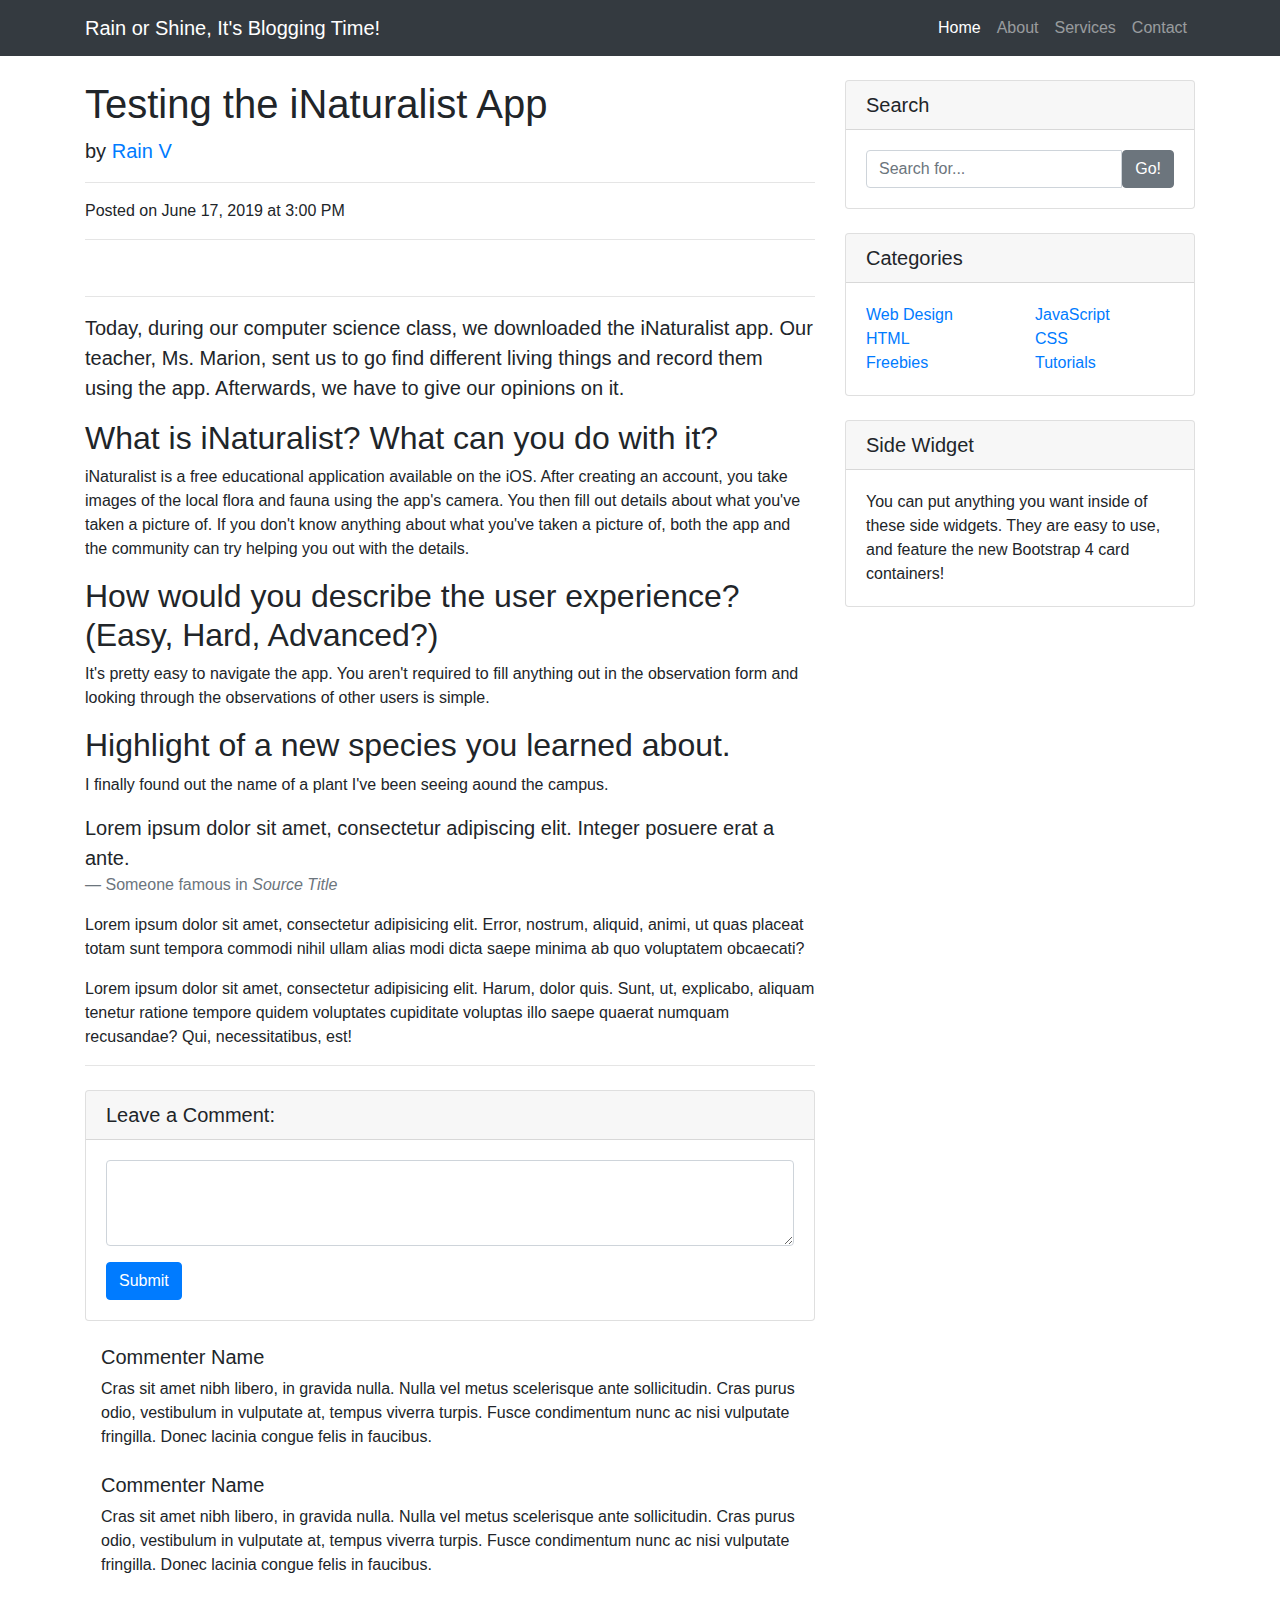
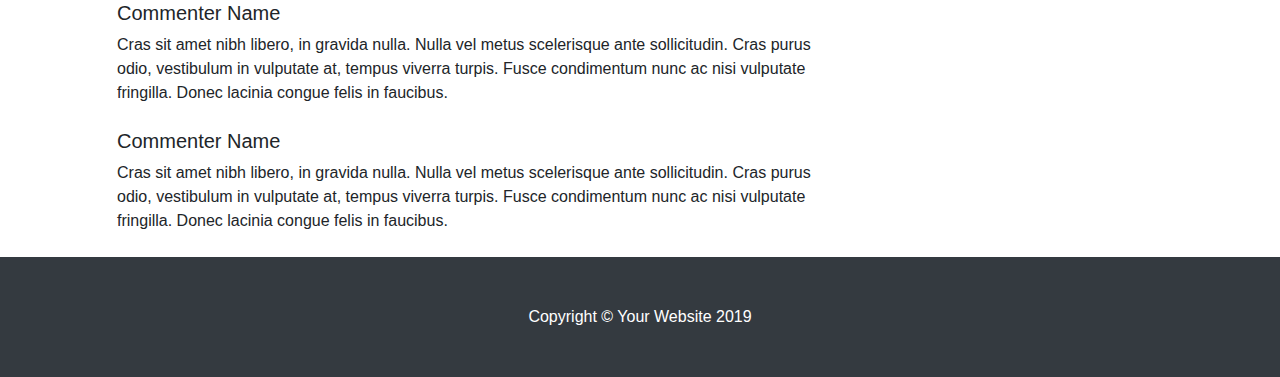
==== blog/index.html @ b3effd19 "Blog files" ====
<!DOCTYPE html>
<html lang="en">

<head>

  <meta charset="utf-8">
  <meta name="viewport" content="width=device-width, initial-scale=1, shrink-to-fit=no">
  <meta name="description" content="">
  <meta name="author" content="">

  <title>Blog Post - iNaturalist App</title>

  <!-- Bootstrap core CSS -->
  <link href="vendor/bootstrap/css/bootstrap.min.css" rel="stylesheet">

  <!-- Custom styles for this template -->
  <link href="css/blog-post.css" rel="stylesheet">

</head>

<body>

  <!-- Navigation -->
  <nav class="navbar navbar-expand-lg navbar-dark bg-dark fixed-top">
    <div class="container">
      <a class="navbar-brand" href="#">Rain or Shine, It's Blogging Time!</a>
      <button class="navbar-toggler" type="button" data-toggle="collapse" data-target="#navbarResponsive" aria-controls="navbarResponsive" aria-expanded="false" aria-label="Toggle navigation">
        <span class="navbar-toggler-icon"></span>
      </button>
      <div class="collapse navbar-collapse" id="navbarResponsive">
        <ul class="navbar-nav ml-auto">
          <li class="nav-item active">
            <a class="nav-link" href="#">Home
              <span class="sr-only">(current)</span>
            </a>
          </li>
          <li class="nav-item">
            <a class="nav-link" href="#">About</a>
          </li>
          <li class="nav-item">
            <a class="nav-link" href="#">Services</a>
          </li>
          <li class="nav-item">
            <a class="nav-link" href="#">Contact</a>
          </li>
        </ul>
      </div>
    </div>
  </nav>

  <!-- Page Content -->
  <div class="container">

    <div class="row">

      <!-- Post Content Column -->
      <div class="col-lg-8">

        <!-- Title -->
        <h1 class="mt-4">Testing the iNaturalist App</h1>

        <!-- Author -->
        <p class="lead">
          by
          <a href="#">Rain V</a>
        </p>

        <hr>

        <!-- Date/Time -->
        <p>Posted on June 17, 2019 at 3:00 PM</p>

        <hr>

        <!-- Preview Image -->
        <img class="img-fluid rounded" src="http://placehold.it/900x300" alt="">

        <hr>

        <!-- Post Content -->
        <p class="lead">Today, during our computer science class, we downloaded the iNaturalist app. Our teacher, Ms. Marion, sent us to go find different living things and record them using the app. Afterwards, we have to give our opinions on it.</p>
          <p> </p>
          <p> </p>
        <h2>What is iNaturalist? What can you do with it?</h2>
        <p> iNaturalist is a free educational application available on the iOS. After creating an account, you take images of the local flora and fauna using the app's camera. You then fill out details about what you've taken a picture of. If you don't know anything about what you've taken a picture of, both the app and the community can try helping you out with the details.</p>
          <p> </p>
          <h2>How would you describe the user experience? (Easy, Hard, Advanced?) </h2>
        <p>It's pretty easy to navigate the app. You aren't required to fill anything out in the observation form and looking through the observations of other users is simple.</p>
          <p> </p>
          <h2>Highlight of a new species you learned about.</h2>
          <p>I finally found out the name of a plant I've been seeing aound the campus.
              <img ></p>
          

        <blockquote class="blockquote">
          <p class="mb-0">Lorem ipsum dolor sit amet, consectetur adipiscing elit. Integer posuere erat a ante.</p>
          <footer class="blockquote-footer">Someone famous in
            <cite title="Source Title">Source Title</cite>
          </footer>
        </blockquote>

        <p>Lorem ipsum dolor sit amet, consectetur adipisicing elit. Error, nostrum, aliquid, animi, ut quas placeat totam sunt tempora commodi nihil ullam alias modi dicta saepe minima ab quo voluptatem obcaecati?</p>

        <p>Lorem ipsum dolor sit amet, consectetur adipisicing elit. Harum, dolor quis. Sunt, ut, explicabo, aliquam tenetur ratione tempore quidem voluptates cupiditate voluptas illo saepe quaerat numquam recusandae? Qui, necessitatibus, est!</p>

        <hr>

        <!-- Comments Form -->
        <div class="card my-4">
          <h5 class="card-header">Leave a Comment:</h5>
          <div class="card-body">
            <form>
              <div class="form-group">
                <textarea class="form-control" rows="3"></textarea>
              </div>
              <button type="submit" class="btn btn-primary">Submit</button>
            </form>
          </div>
        </div>

        <!-- Single Comment -->
        <div class="media mb-4">
          <img class="d-flex mr-3 rounded-circle" src="http://placehold.it/50x50" alt="">
          <div class="media-body">
            <h5 class="mt-0">Commenter Name</h5>
            Cras sit amet nibh libero, in gravida nulla. Nulla vel metus scelerisque ante sollicitudin. Cras purus odio, vestibulum in vulputate at, tempus viverra turpis. Fusce condimentum nunc ac nisi vulputate fringilla. Donec lacinia congue felis in faucibus.
          </div>
        </div>

        <!-- Comment with nested comments -->
        <div class="media mb-4">
          <img class="d-flex mr-3 rounded-circle" src="http://placehold.it/50x50" alt="">
          <div class="media-body">
            <h5 class="mt-0">Commenter Name</h5>
            Cras sit amet nibh libero, in gravida nulla. Nulla vel metus scelerisque ante sollicitudin. Cras purus odio, vestibulum in vulputate at, tempus viverra turpis. Fusce condimentum nunc ac nisi vulputate fringilla. Donec lacinia congue felis in faucibus.

            <div class="media mt-4">
              <img class="d-flex mr-3 rounded-circle" src="http://placehold.it/50x50" alt="">
              <div class="media-body">
                <h5 class="mt-0">Commenter Name</h5>
                Cras sit amet nibh libero, in gravida nulla. Nulla vel metus scelerisque ante sollicitudin. Cras purus odio, vestibulum in vulputate at, tempus viverra turpis. Fusce condimentum nunc ac nisi vulputate fringilla. Donec lacinia congue felis in faucibus.
              </div>
            </div>

            <div class="media mt-4">
              <img class="d-flex mr-3 rounded-circle" src="http://placehold.it/50x50" alt="">
              <div class="media-body">
                <h5 class="mt-0">Commenter Name</h5>
                Cras sit amet nibh libero, in gravida nulla. Nulla vel metus scelerisque ante sollicitudin. Cras purus odio, vestibulum in vulputate at, tempus viverra turpis. Fusce condimentum nunc ac nisi vulputate fringilla. Donec lacinia congue felis in faucibus.
              </div>
            </div>

          </div>
        </div>

      </div>

      <!-- Sidebar Widgets Column -->
      <div class="col-md-4">

        <!-- Search Widget -->
        <div class="card my-4">
          <h5 class="card-header">Search</h5>
          <div class="card-body">
            <div class="input-group">
              <input type="text" class="form-control" placeholder="Search for...">
              <span class="input-group-btn">
                <button class="btn btn-secondary" type="button">Go!</button>
              </span>
            </div>
          </div>
        </div>

        <!-- Categories Widget -->
        <div class="card my-4">
          <h5 class="card-header">Categories</h5>
          <div class="card-body">
            <div class="row">
              <div class="col-lg-6">
                <ul class="list-unstyled mb-0">
                  <li>
                    <a href="#">Web Design</a>
                  </li>
                  <li>
                    <a href="#">HTML</a>
                  </li>
                  <li>
                    <a href="#">Freebies</a>
                  </li>
                </ul>
              </div>
              <div class="col-lg-6">
                <ul class="list-unstyled mb-0">
                  <li>
                    <a href="#">JavaScript</a>
                  </li>
                  <li>
                    <a href="#">CSS</a>
                  </li>
                  <li>
                    <a href="#">Tutorials</a>
                  </li>
                </ul>
              </div>
            </div>
          </div>
        </div>

        <!-- Side Widget -->
        <div class="card my-4">
          <h5 class="card-header">Side Widget</h5>
          <div class="card-body">
            You can put anything you want inside of these side widgets. They are easy to use, and feature the new Bootstrap 4 card containers!
          </div>
        </div>

      </div>

    </div>
    <!-- /.row -->

  </div>
  <!-- /.container -->

  <!-- Footer -->
  <footer class="py-5 bg-dark">
    <div class="container">
      <p class="m-0 text-center text-white">Copyright &copy; Your Website 2019</p>
    </div>
    <!-- /.container -->
  </footer>

  <!-- Bootstrap core JavaScript -->
  <script src="vendor/jquery/jquery.min.js"></script>
  <script src="vendor/bootstrap/js/bootstrap.bundle.min.js"></script>

</body>

</html>
---- blog/css/blog-post.css ----
/*!
 * Start Bootstrap - Blog Post (https://startbootstrap.com/template-overviews/blog-post)
 * Copyright 2013-2019 Start Bootstrap
 * Licensed under MIT (https://github.com/BlackrockDigital/startbootstrap-blog-post/blob/master/LICENSE)
 */
body {
  padding-top: 56px;
}
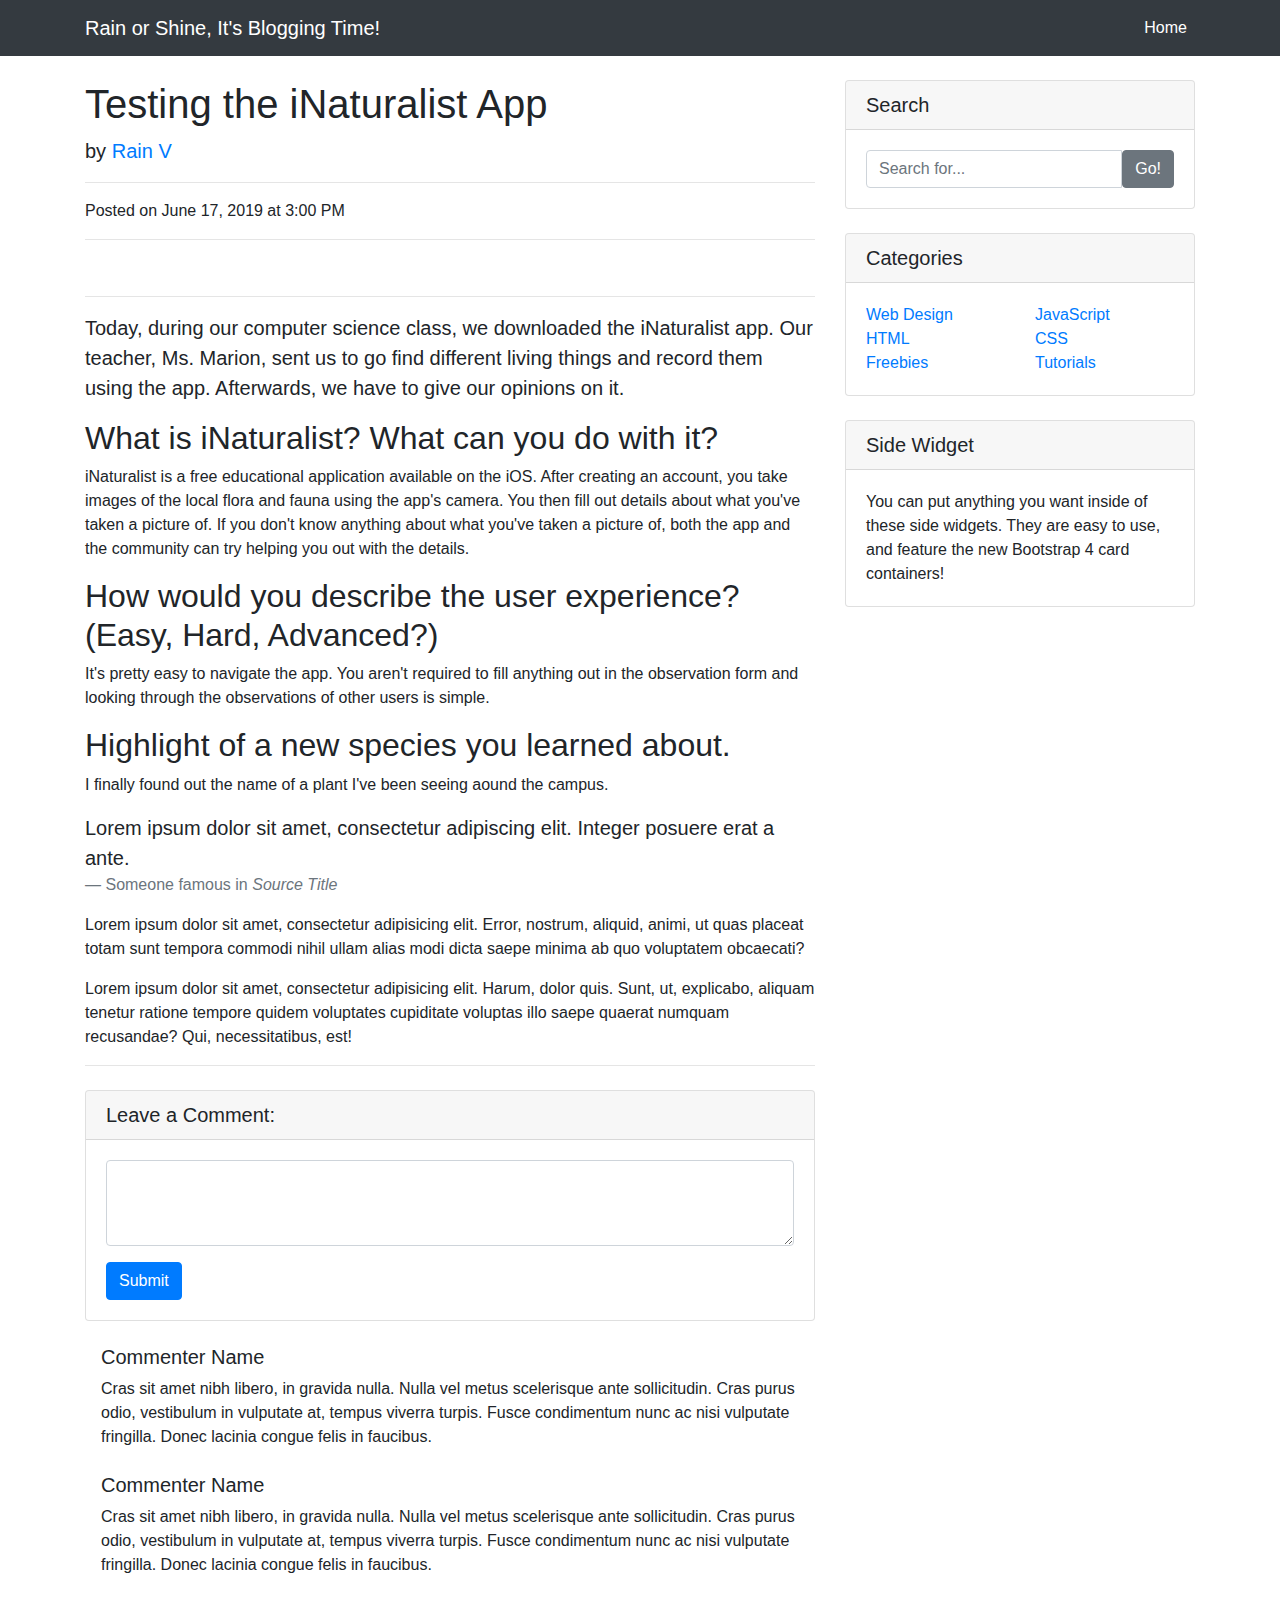
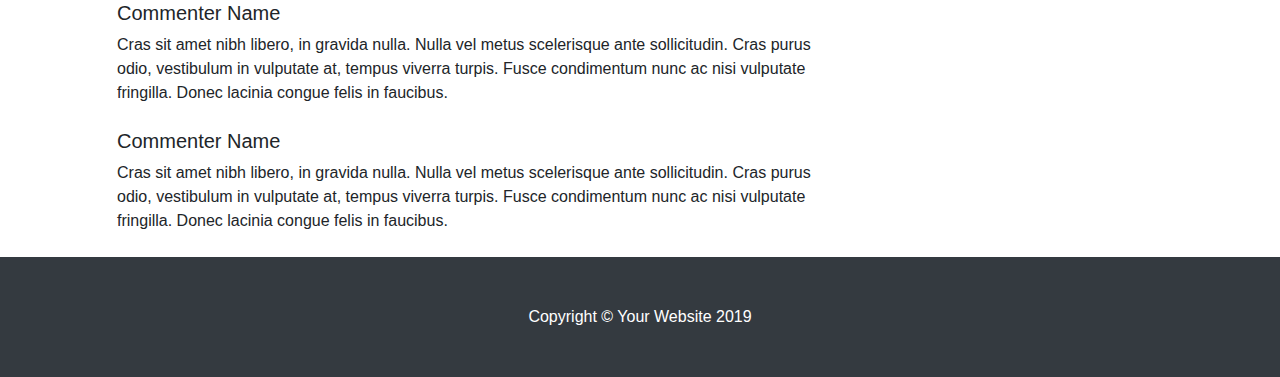
==== commit c63c3b92: "Blog stuff" ====
--- a/blog/index.html
+++ b/blog/index.html
@@ -30,11 +30,11 @@
       <div class="collapse navbar-collapse" id="navbarResponsive">
         <ul class="navbar-nav ml-auto">
           <li class="nav-item active">
-            <a class="nav-link" href="#">Home
+            <a class="nav-link" href="../index.html">Home
               <span class="sr-only">(current)</span>
             </a>
           </li>
-          <li class="nav-item">
+          <!--<li class="nav-item">
             <a class="nav-link" href="#">About</a>
           </li>
           <li class="nav-item">
@@ -42,7 +42,7 @@
           </li>
           <li class="nav-item">
             <a class="nav-link" href="#">Contact</a>
-          </li>
+          </li>-->
         </ul>
       </div>
     </div>
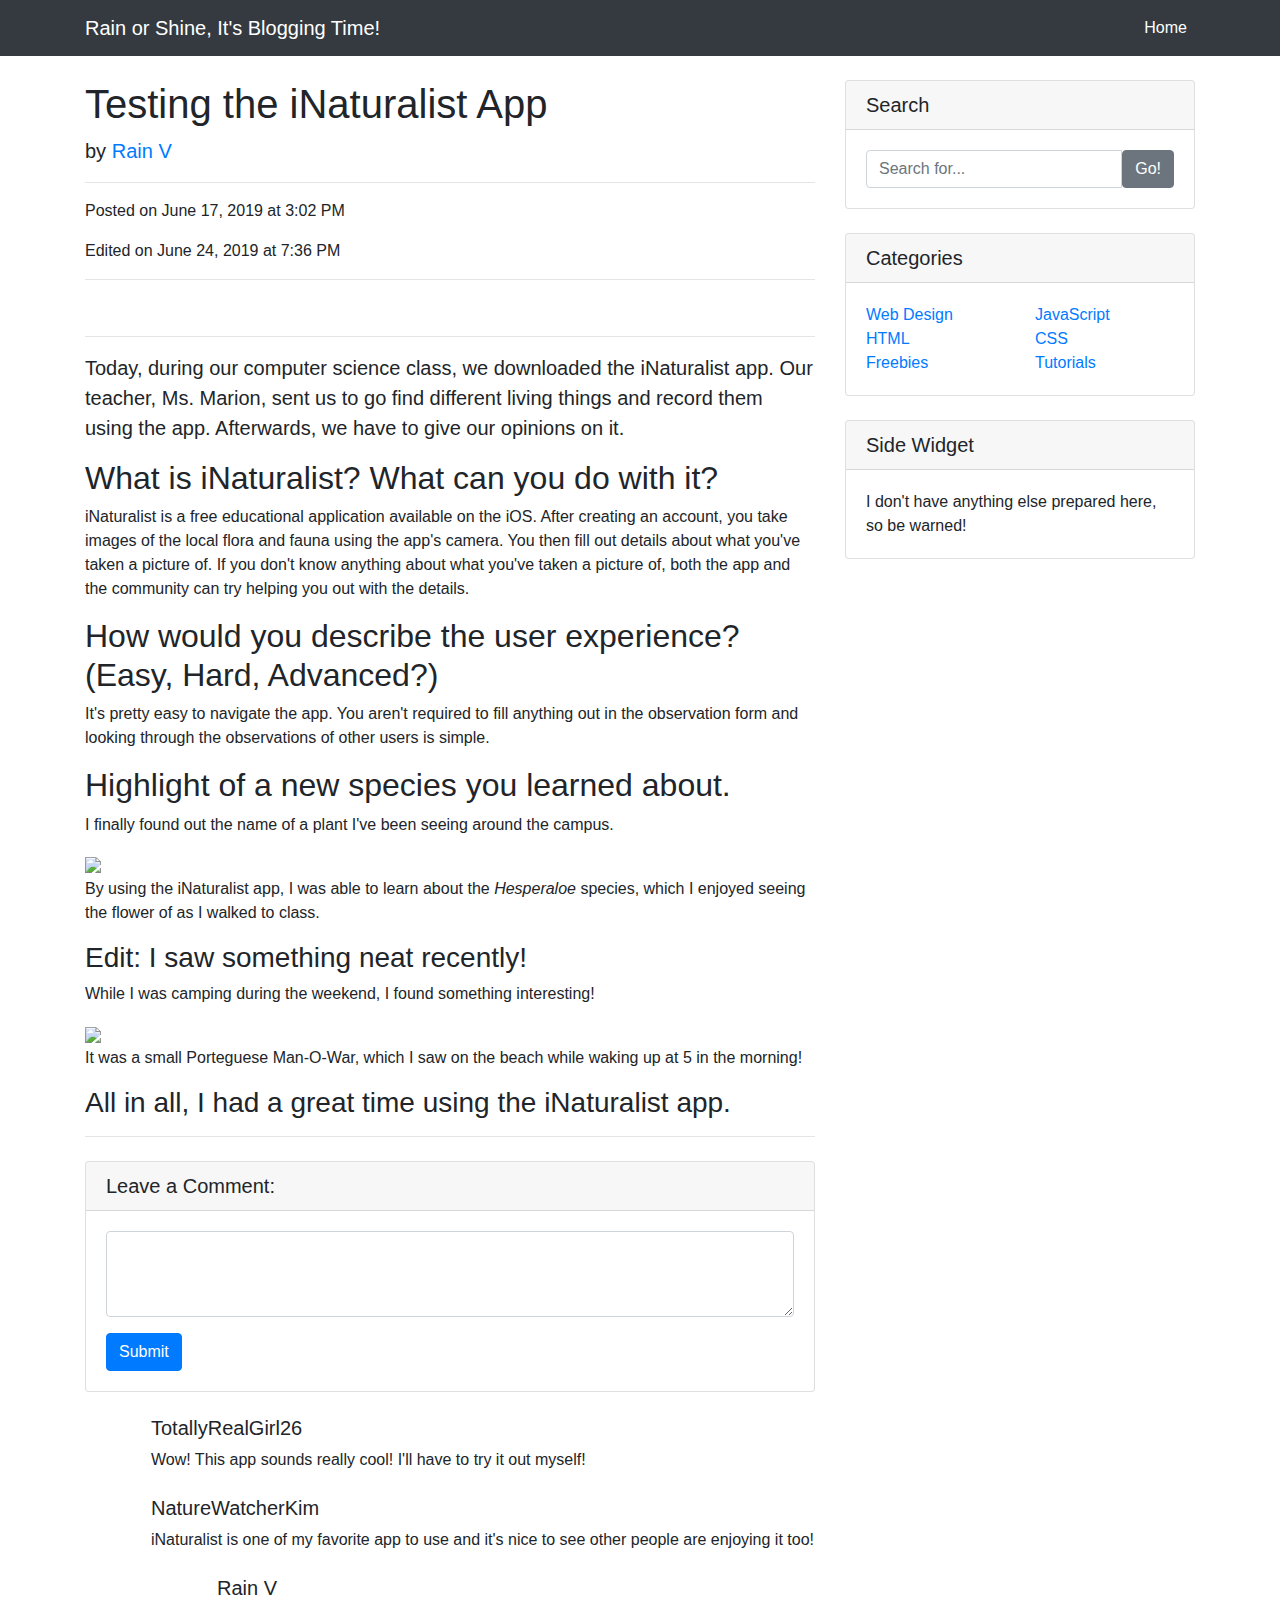
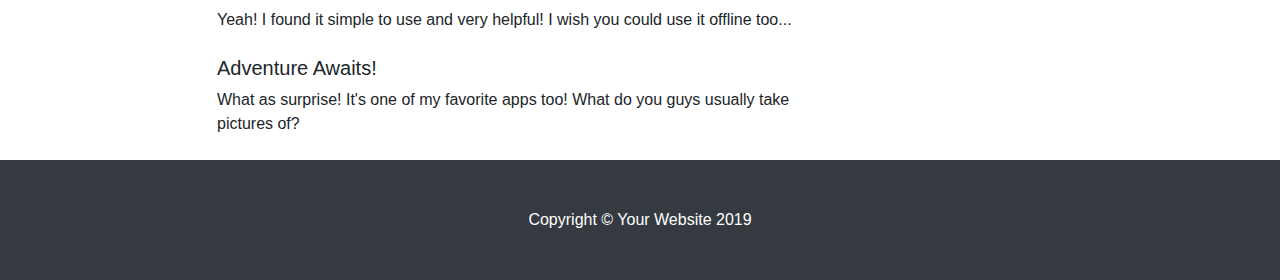
==== commit 7216bd26: "changes" ====
--- a/blog/index.html
+++ b/blog/index.html
@@ -68,12 +68,13 @@
         <hr>
 
         <!-- Date/Time -->
-        <p>Posted on June 17, 2019 at 3:00 PM</p>
+        <p>Posted on June 17, 2019 at 3:02 PM</p>
+          <h8>Edited on June 24, 2019 at 7:36 PM</h8>
 
         <hr>
 
         <!-- Preview Image -->
-        <img class="img-fluid rounded" src="http://placehold.it/900x300" alt="">
+        <img class="img-fluid rounded" src="https://hub.gordonrigg.com/wp-content/uploads/2016/01/bigstock-Green-seedling-growing-from-so-45185245-900x300.jpg" alt="">
 
         <hr>
 
@@ -88,21 +89,19 @@
         <p>It's pretty easy to navigate the app. You aren't required to fill anything out in the observation form and looking through the observations of other users is simple.</p>
           <p> </p>
           <h2>Highlight of a new species you learned about.</h2>
-          <p>I finally found out the name of a plant I've been seeing aound the campus.
-              <img ></p>
-          
-
-        <blockquote class="blockquote">
-          <p class="mb-0">Lorem ipsum dolor sit amet, consectetur adipiscing elit. Integer posuere erat a ante.</p>
-          <footer class="blockquote-footer">Someone famous in
-            <cite title="Source Title">Source Title</cite>
-          </footer>
-        </blockquote>
-
-        <p>Lorem ipsum dolor sit amet, consectetur adipisicing elit. Error, nostrum, aliquid, animi, ut quas placeat totam sunt tempora commodi nihil ullam alias modi dicta saepe minima ab quo voluptatem obcaecati?</p>
-
-        <p>Lorem ipsum dolor sit amet, consectetur adipisicing elit. Harum, dolor quis. Sunt, ut, explicabo, aliquam tenetur ratione tempore quidem voluptates cupiditate voluptas illo saepe quaerat numquam recusandae? Qui, necessitatibus, est!</p>
-
+          <p>I finally found out the name of a plant I've been seeing around the campus.</p>
+            <img src="https://cdn.discordapp.com/attachments/482772563957907458/601935900183756800/IMG_1899.PNG" width=300 length= 900>
+          <p>
+             By using the iNaturalist app, I was able to learn about the <i>Hesperaloe</i> species, which I enjoyed seeing the flower of as I walked to class.
+          </p>
+          <p></p>
+          <h3>Edit: I saw something neat recently!</h3>
+          <p>While I was camping during the weekend, I found something interesting!</p>
+          <p></p>
+          <img src="https://cdn.discordapp.com/attachments/482772563957907458/601938550438494249/IMG_1906.JPG"width=300 length=900>
+          <p>It was a small Porteguese Man-O-War, which I saw on the beach while waking up at 5 in the morning!</p>
+<p> </p>
+        <h3>All in all, I had a great time using the iNaturalist app.</h3>
         <hr>
 
         <!-- Comments Form -->
@@ -120,33 +119,33 @@
 
         <!-- Single Comment -->
         <div class="media mb-4">
-          <img class="d-flex mr-3 rounded-circle" src="http://placehold.it/50x50" alt="">
+          <img class="d-flex mr-3 rounded-circle" src="https://cdn.pixabay.com/photo/2017/06/13/12/53/profile-2398782_960_720.png" width=50 length=50 alt="">
           <div class="media-body">
-            <h5 class="mt-0">Commenter Name</h5>
-            Cras sit amet nibh libero, in gravida nulla. Nulla vel metus scelerisque ante sollicitudin. Cras purus odio, vestibulum in vulputate at, tempus viverra turpis. Fusce condimentum nunc ac nisi vulputate fringilla. Donec lacinia congue felis in faucibus.
+            <h5 class="mt-0">TotallyRealGirl26</h5>
+            Wow! This app sounds really cool! I'll have to try it out myself!
           </div>
         </div>
 
         <!-- Comment with nested comments -->
         <div class="media mb-4">
-          <img class="d-flex mr-3 rounded-circle" src="http://placehold.it/50x50" alt="">
+          <img class="d-flex mr-3 rounded-circle" src="https://drncvpyikhjv3.cloudfront.net/sites/169/2015/06/30135357/wild-bird-400x400.jpg" width=50 length=50 alt="">
           <div class="media-body">
-            <h5 class="mt-0">Commenter Name</h5>
-            Cras sit amet nibh libero, in gravida nulla. Nulla vel metus scelerisque ante sollicitudin. Cras purus odio, vestibulum in vulputate at, tempus viverra turpis. Fusce condimentum nunc ac nisi vulputate fringilla. Donec lacinia congue felis in faucibus.
+            <h5 class="mt-0">NatureWatcherKim</h5>
+            iNaturalist is one of my favorite app to use and it's nice to see other people are enjoying it too!
 
             <div class="media mt-4">
-              <img class="d-flex mr-3 rounded-circle" src="http://placehold.it/50x50" alt="">
+              <img class="d-flex mr-3 rounded-circle" src="https://cdn.glitch.com/9c5f0c00-def4-4518-adfd-aa51ab7f5b5e%2F%3D_%3D.png?v=1561752769006" width=50 length=50 alt="">
               <div class="media-body">
-                <h5 class="mt-0">Commenter Name</h5>
-                Cras sit amet nibh libero, in gravida nulla. Nulla vel metus scelerisque ante sollicitudin. Cras purus odio, vestibulum in vulputate at, tempus viverra turpis. Fusce condimentum nunc ac nisi vulputate fringilla. Donec lacinia congue felis in faucibus.
+                <h5 class="mt-0">Rain V</h5>
+                Yeah! I found it simple to use and very helpful! I wish you could use it offline too...
               </div>
             </div>
 
             <div class="media mt-4">
-              <img class="d-flex mr-3 rounded-circle" src="http://placehold.it/50x50" alt="">
+              <img class="d-flex mr-3 rounded-circle" src="https://topbinocular.com/wp-content/uploads/2019/05/Bushnell-Legend-L-Series-10x42mm-400x400.jpg" width=50 length=50 alt="">
               <div class="media-body">
-                <h5 class="mt-0">Commenter Name</h5>
-                Cras sit amet nibh libero, in gravida nulla. Nulla vel metus scelerisque ante sollicitudin. Cras purus odio, vestibulum in vulputate at, tempus viverra turpis. Fusce condimentum nunc ac nisi vulputate fringilla. Donec lacinia congue felis in faucibus.
+                <h5 class="mt-0">Adventure Awaits!</h5>
+                What as surprise! It's one of my favorite apps too! What do you guys usually take pictures of?
               </div>
             </div>
 
@@ -210,7 +209,7 @@
         <div class="card my-4">
           <h5 class="card-header">Side Widget</h5>
           <div class="card-body">
-            You can put anything you want inside of these side widgets. They are easy to use, and feature the new Bootstrap 4 card containers!
+            I don't have anything else prepared here, so be warned!
           </div>
         </div>
 
--- a/blog/css/blog-post.css
+++ b/blog/css/blog-post.css
@@ -6,3 +6,10 @@
 body {
   padding-top: 56px;
 }
+.rotateimg90 {
+  -webkit-transform:rotate(90deg);
+  -moz-transform: rotate(90deg);
+  -ms-transform: rotate(90deg);
+  -o-transform: rotate(90deg);
+  transform: rotate(90deg);
+}